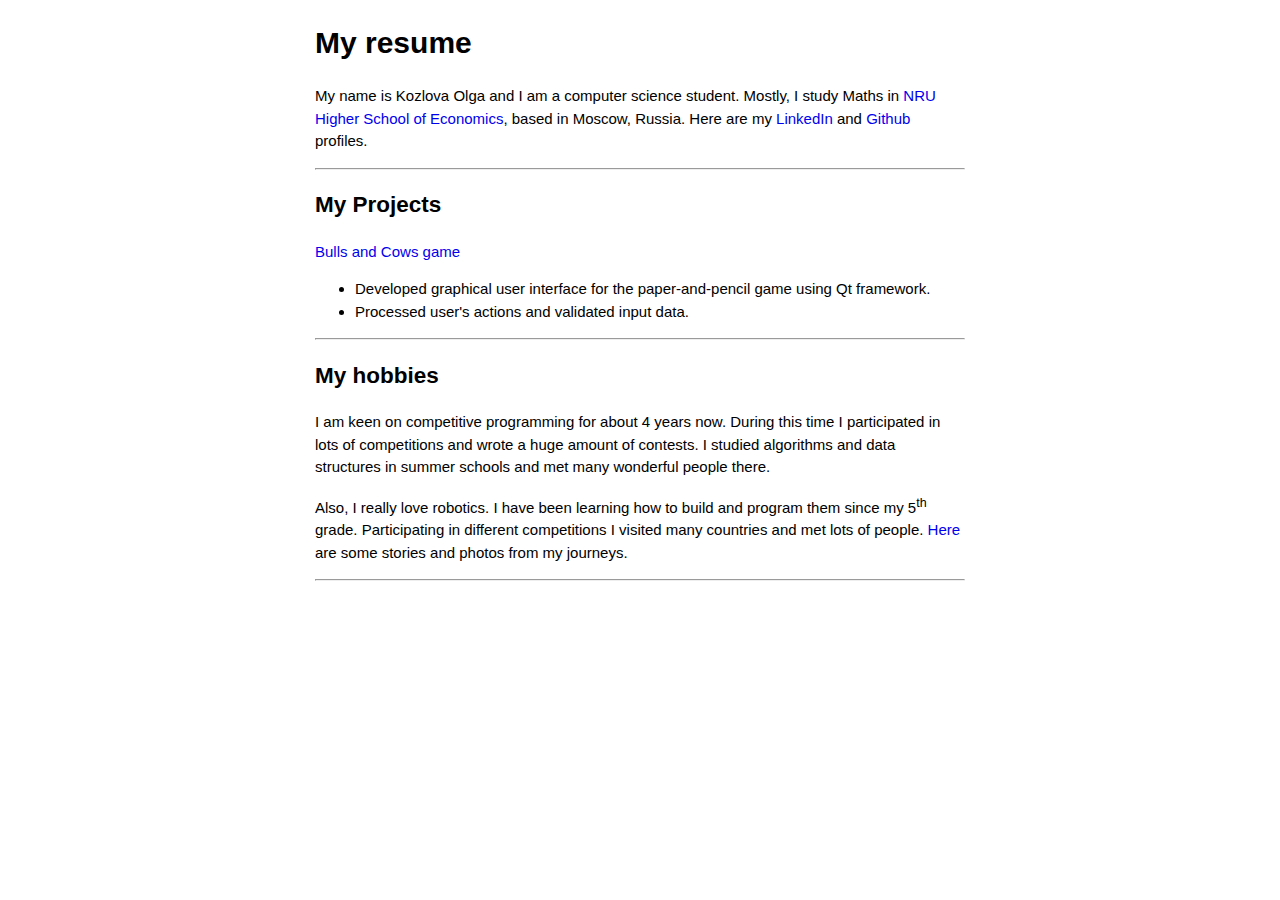
==== portfolio/src/main/webapp/about.html @ 4dfded2d "Complete intro to fetch" ====
<!DOCTYPE html>
<html>
  <head>
    <meta charset="UTF-8">
    <title>About me</title>
    <link rel="stylesheet" type="text/css" href="style.css">
    <script src="script.js"></script>
  </head>
  <body>
    <div id="content">
      <h1>My resume</h1>
      <p>My name is Kozlova Olga and I am a computer science student. Mostly, I study Maths in
        <a href="https://www.hse.ru/en/" target="_blank" title="University">NRU Higher School of Economics</a>, based in Moscow, Russia.
        Here are my <a href="https://www.linkedin.com/in/olga-kozlova-053354194/" target="_blank" title="LinkedIn">LinkedIn</a> and
        <a href="https://github.com/grenlayk" target="_blank" title="Github">Github</a> profiles.</p>
      <hr>
      <h2>My Projects</h2>
      <p><a href="https://github.com/grenlayk/qt-app" target="_blank" title="Source code" style="text-decoration:none">Bulls and Cows game</a></p>
      <ul>
        <li>Developed graphical user interface for the paper-and-pencil game using Qt framework.</li>
        <li>Processed user's actions and validated input data.</li>
      </ul>
      <hr>
      <h2>My hobbies</h2>
      <p>I am keen on competitive programming for about 4 years now. During this time I participated
        in lots of competitions and wrote a huge amount of contests. I studied algorithms and data
        structures in summer schools and met many wonderful people there.</p>
      <p>Also, I really love robotics. I have been learning how to build and program them since my
        5<sup>th</sup> grade. Participating in different competitions I visited many countries and
        met lots of people. <a href="robotics.html" title="Stories"> Here</a> are some stories and
        photos from my journeys.</p>
      <hr>
    </div>
  </body>
</html>
---- portfolio/src/main/webapp/style.css ----
#content {
  margin-left: auto;
  margin-right: auto;
  width: 650px;
  font-family: Verdana,sans-serif;
  line-height: 1.5;
  font-size: 15px;
}


#greeting-container {
  margin-top: 20px;
}

a {
  text-decoration: none;
}

.images {
  display: flex;
  flex-wrap: wrap;
  justify-content: center;
}

.images img {
  margin: 10px;
  max-height: 300px;
  max-width: 300px;
}

.images img:hover {
  border: 2px solid #e6ffe6;
}
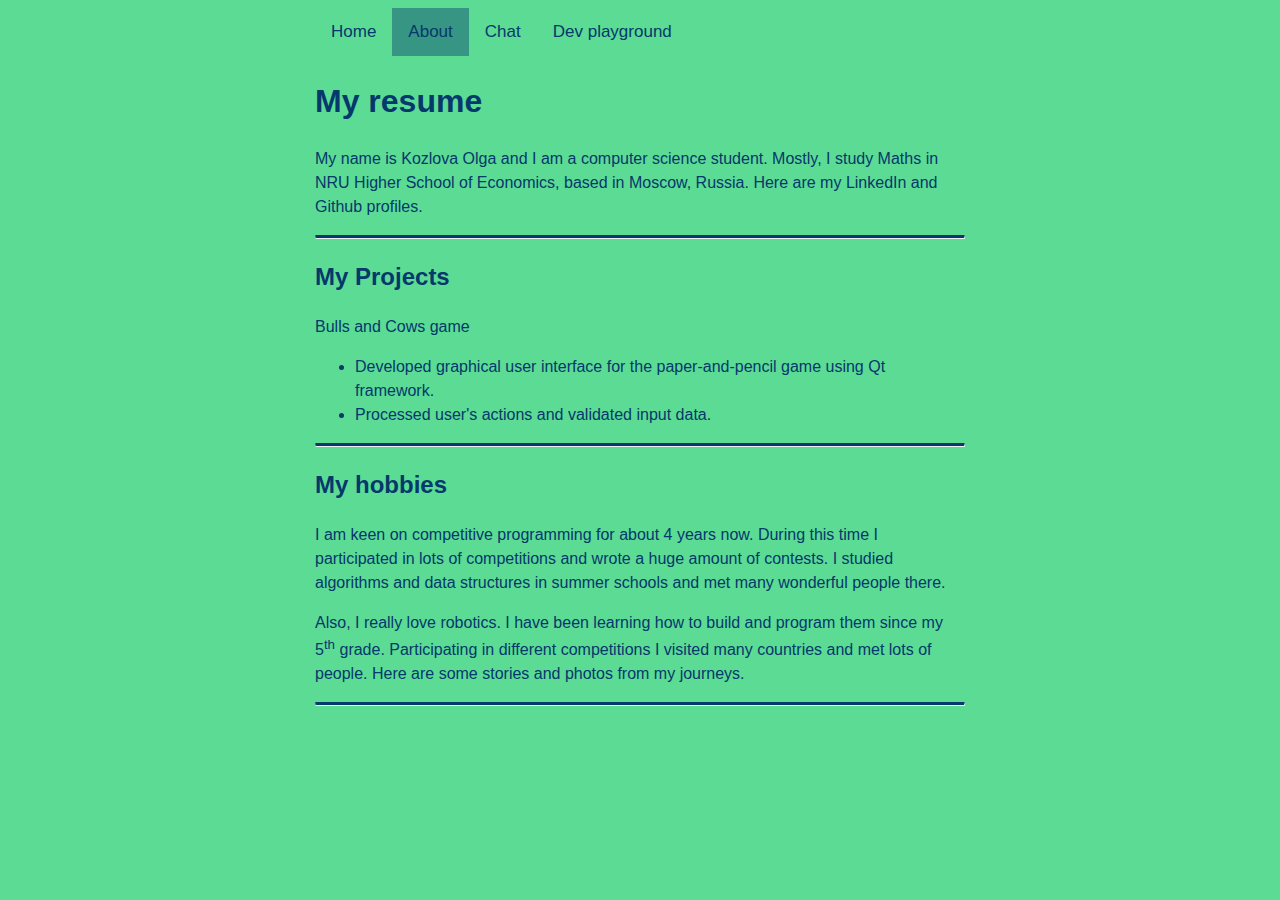
==== commit a1bfd35c: "Add css features" ====
--- a/portfolio/src/main/webapp/about.html
+++ b/portfolio/src/main/webapp/about.html
@@ -7,6 +7,12 @@
     <script src="script.js"></script>
   </head>
   <body>
+    <div class="topnav">
+        <a href="index.html">Home</a>
+        <a class="active" href="about.html"> About</a>
+        <a href="chat.html">Chat</a>
+        <a href="tests.html">Dev playground</a>
+    </div> 
     <div id="content">
       <h1>My resume</h1>
       <p>My name is Kozlova Olga and I am a computer science student. Mostly, I study Maths in
--- a/portfolio/src/main/webapp/style.css
+++ b/portfolio/src/main/webapp/style.css
@@ -2,18 +2,38 @@
   margin-left: auto;
   margin-right: auto;
   width: 650px;
-  font-family: Verdana,sans-serif;
   line-height: 1.5;
-  font-size: 15px;
+  font-size: 16px;
 }
 
-
-#greeting-container {
-  margin-top: 20px;
+body {
+    margin-left: auto;
+    margin-right: auto;
+    width: 650px;
+    font-family: Verdana,sans-serif;
+    background-color: #5CDB95;
 }
 
 a {
   text-decoration: none;
+}
+
+
+h1, h2, h3, h4, h5, h6 {
+  color: #05386B;
+}
+
+a:hover, a:active {
+    color:#EDF5EF;
+}
+
+p, ul, a:link, a:visited {
+  color:#05386B;
+}
+
+hr {
+  border-top: 3px solid #05386B;
+  border-radius: 1px;
 }
 
 .images {
@@ -29,5 +49,102 @@
 }
 
 .images img:hover {
-  border: 2px solid #e6ffe6;
+  border: 2px solid #8EE4AF;
 }
+
+
+form {
+  /* Center the form on the page */
+  margin: 0 auto;
+  width: 400px;
+  /* Form outline */
+  padding: 1em;
+  border: 1px solid #05386B;
+  border-radius: 1em;
+}
+
+ul.myform {
+  list-style: none;
+  padding: 0;
+  margin: 0;
+}
+
+form li + li {
+  margin-top: 1em;
+}
+
+label.myform {
+  /* Uniform size & alignment */
+  display: inline-block;
+  width: 90px;
+  text-align: right;
+}
+
+input, 
+textarea {
+  /* To make sure that all text fields have the same font settings
+     By default, textareas have a monospace font */
+  font: 1em sans-serif;
+
+  /* Uniform text field size */
+  width: 300px;
+  box-sizing: border-box;
+
+  /* Match form field borders */
+  border: 1px solid #05386B;
+}
+
+input:focus, 
+textarea:focus {
+  /* Additional highlight for focused elements */
+  border-color: #05386B;
+}
+
+textarea {
+  /* Align multiline text fields with their labels */
+  vertical-align: top;
+
+  /* Provide space to type some text */
+  height: 5em;
+}
+
+.button {
+  /* Align buttons with the text fields */
+  padding-left: 90px; /* same size as the label elements */
+}
+
+button {
+  color: #05386B;
+  background-color: #EDF5EF;
+  /* This extra margin represent roughly the same space as the space
+     between the labels and their text fields */
+  margin-left: .5em;
+}
+
+/* Add a black background color to the top navigation */
+.topnav {
+  background-color: #5CDB95;
+  overflow: hidden;
+}
+
+/* Style the links inside the navigation bar */
+.topnav a {
+  float: left;
+  color: #05386B;
+  text-align: center;
+  padding: 14px 16px;
+  text-decoration: none;
+  font-size: 17px;
+}
+
+/* Change the color of links on hover */
+.topnav a:hover {
+  background-color: #8EE4AF;
+  color: #05386B;
+}
+
+/* Add a color to the active/current link */
+.topnav a.active {
+  background-color: #379683;
+  color:#05386B;
+}
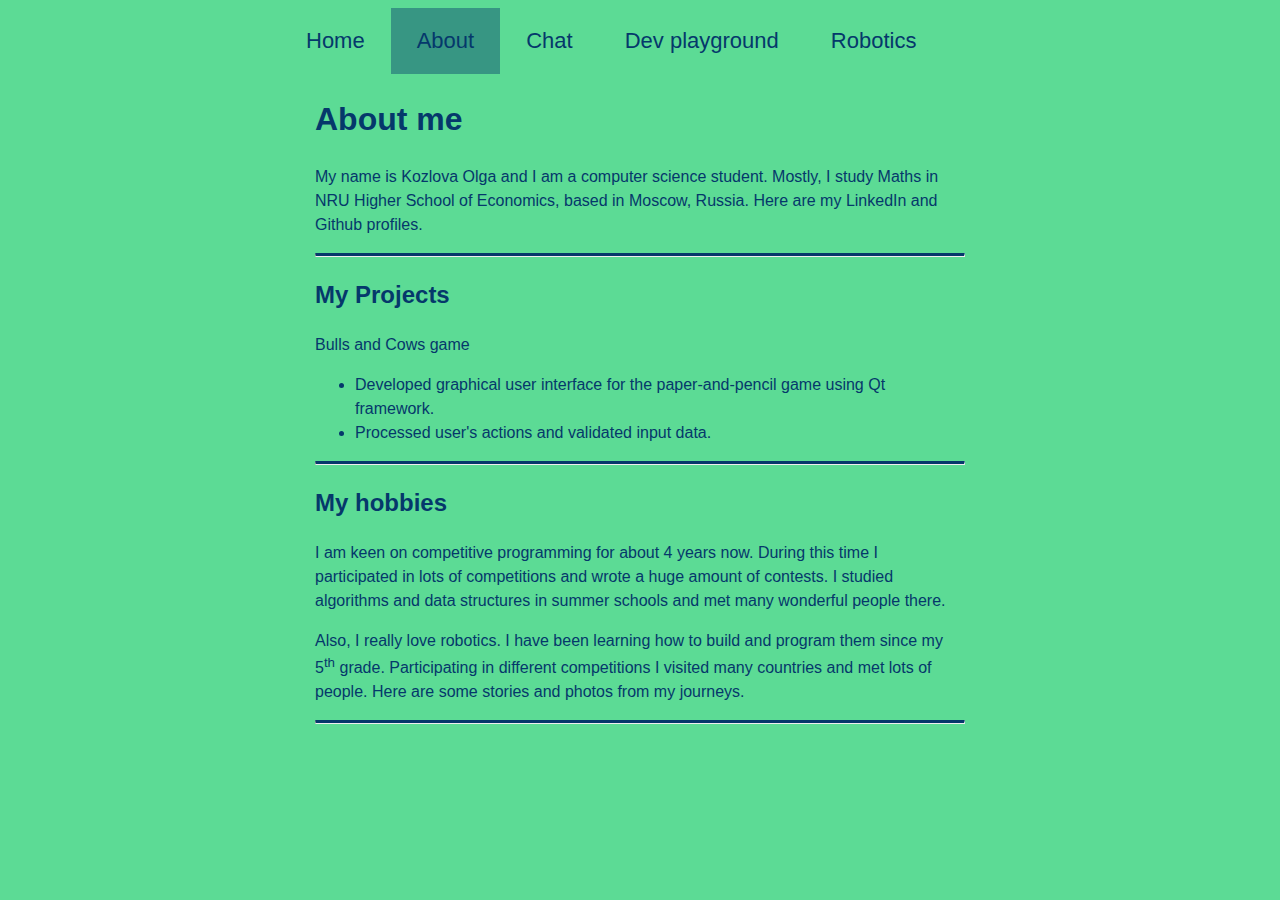
==== commit 8d9bb172: "Complete week-3" ====
--- a/portfolio/src/main/webapp/about.html
+++ b/portfolio/src/main/webapp/about.html
@@ -12,9 +12,10 @@
         <a class="active" href="about.html"> About</a>
         <a href="chat.html">Chat</a>
         <a href="tests.html">Dev playground</a>
+        <a href="robotics.html">Robotics</a>
     </div> 
     <div id="content">
-      <h1>My resume</h1>
+      <h1>About me</h1>
       <p>My name is Kozlova Olga and I am a computer science student. Mostly, I study Maths in
         <a href="https://www.hse.ru/en/" target="_blank" title="University">NRU Higher School of Economics</a>, based in Moscow, Russia.
         Here are my <a href="https://www.linkedin.com/in/olga-kozlova-053354194/" target="_blank" title="LinkedIn">LinkedIn</a> and
--- a/portfolio/src/main/webapp/style.css
+++ b/portfolio/src/main/webapp/style.css
@@ -9,9 +9,10 @@
 body {
     margin-left: auto;
     margin-right: auto;
-    width: 650px;
+    width: 720px;
     font-family: Verdana,sans-serif;
     background-color: #5CDB95;
+    color: #05386B;
 }
 
 a {
@@ -19,16 +20,16 @@
 }
 
 
-h1, h2, h3, h4, h5, h6 {
+h1, h2, h3, h4, h5, h6, strong {
   color: #05386B;
-}
-
-a:hover, a:active {
-    color:#EDF5EF;
 }
 
 p, ul, a:link, a:visited {
   color:#05386B;
+}
+
+a:hover {
+    color: #EDF5EF;
 }
 
 hr {
@@ -53,10 +54,10 @@
 }
 
 
-form {
+form.myform {
   /* Center the form on the page */
   margin: 0 auto;
-  width: 400px;
+  width: 430px;
   /* Form outline */
   padding: 1em;
   border: 1px solid #05386B;
@@ -73,11 +74,14 @@
   margin-top: 1em;
 }
 
-label.myform {
-  /* Uniform size & alignment */
-  display: inline-block;
-  width: 90px;
-  text-align: right;
+
+label.myform
+{
+   display: inline;
+   float: left;
+   text-align: right;
+   width: 6em;
+   margin-right: 1em;
 }
 
 input, 
@@ -89,6 +93,7 @@
   /* Uniform text field size */
   width: 300px;
   box-sizing: border-box;
+
 
   /* Match form field borders */
   border: 1px solid #05386B;
@@ -108,23 +113,36 @@
   height: 5em;
 }
 
-.button {
-  /* Align buttons with the text fields */
-  padding-left: 90px; /* same size as the label elements */
+button {
+  background-color: #05386B; /* Green */
+  border: none;
+  color: #EDF5EF;
+  padding: 15px 32px;
+  text-align: center;
+  text-decoration: none;
+  display: inline-block;
+  font-size: 16px;
 }
 
-button {
-  color: #05386B;
-  background-color: #EDF5EF;
+button.myform {
+  background-color: #05386B; /* Green */
+  border: none;
+  color: #EDF5EF;
+  padding: 12px 32px;
+  text-align: center;
+  text-decoration: none;
+  display: inline-block;
+  font-size: 16px;
   /* This extra margin represent roughly the same space as the space
      between the labels and their text fields */
-  margin-left: .5em;
+  margin-right: .5em;
 }
 
 /* Add a black background color to the top navigation */
 .topnav {
   background-color: #5CDB95;
   overflow: hidden;
+  font-size: 20px;
 }
 
 /* Style the links inside the navigation bar */
@@ -132,9 +150,9 @@
   float: left;
   color: #05386B;
   text-align: center;
-  padding: 14px 16px;
+  padding: 20px 26px;
   text-decoration: none;
-  font-size: 17px;
+  font-size: 22px;
 }
 
 /* Change the color of links on hover */
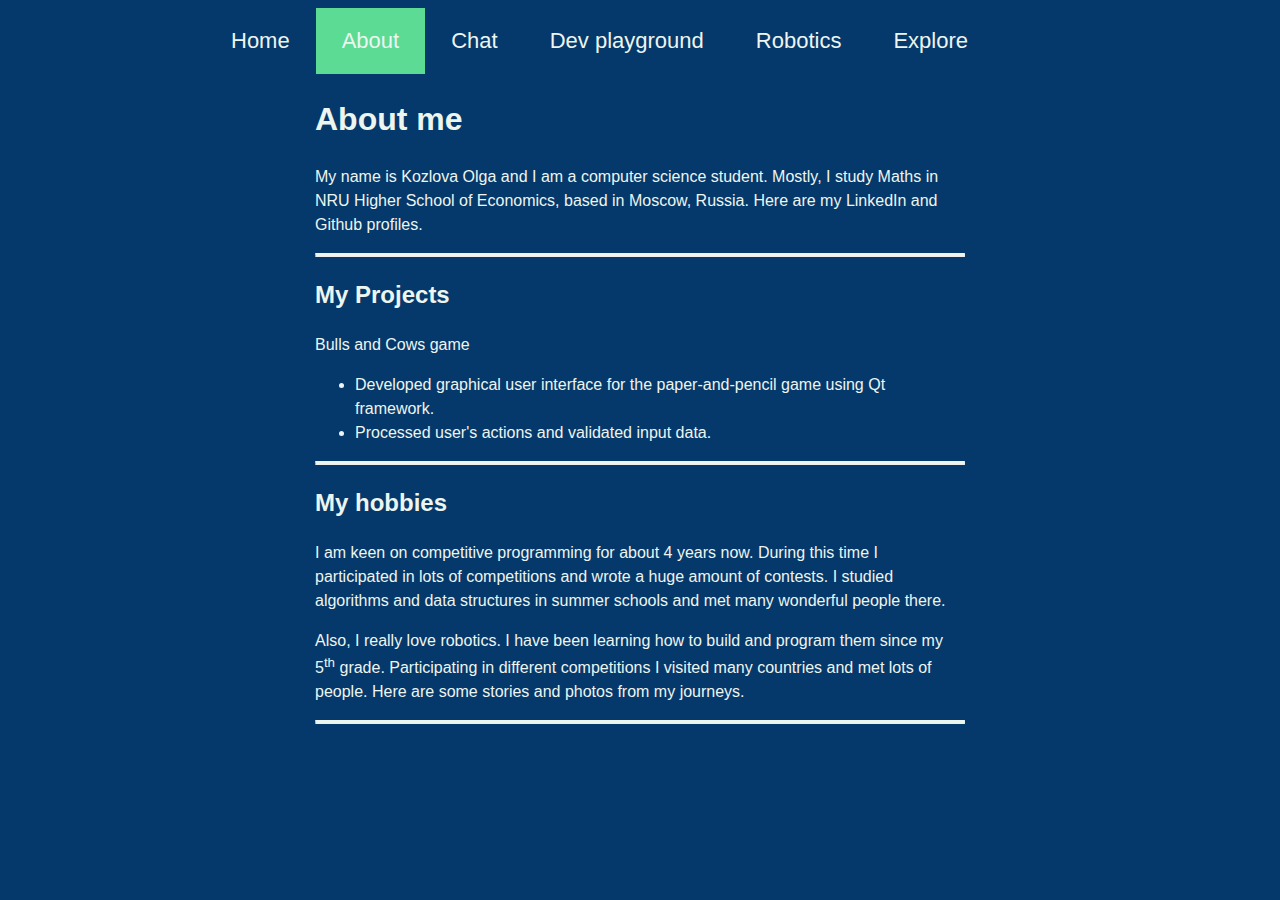
==== commit 96d3993b: "Add markers and infowindows" ====
--- a/portfolio/src/main/webapp/about.html
+++ b/portfolio/src/main/webapp/about.html
@@ -13,6 +13,7 @@
         <a href="chat.html">Chat</a>
         <a href="tests.html">Dev playground</a>
         <a href="robotics.html">Robotics</a>
+        <a href="maps.html">Explore</a>
     </div> 
     <div id="content">
       <h1>About me</h1>
--- a/portfolio/src/main/webapp/style.css
+++ b/portfolio/src/main/webapp/style.css
@@ -9,10 +9,29 @@
 body {
     margin-left: auto;
     margin-right: auto;
-    width: 720px;
+    width: 870px;
     font-family: Verdana,sans-serif;
-    background-color: #5CDB95;
-    color: #05386B;
+    background-color: #05386B;
+    color: #EDF5EF;
+}
+
+.info-window {
+    background-position: center;
+    background-repeat: no-repeat;
+    background-size: 10px 10px;
+    border: none;
+    width: 16px;
+    height: 16px;
+    top: 5px;
+    right: 5px;
+    color:#05386B;
+    background-color: #EDF5EF;
+}
+
+.center {
+  display: flex;
+  justify-content: center;
+  align-items: center;
 }
 
 a {
@@ -21,19 +40,19 @@
 
 
 h1, h2, h3, h4, h5, h6, strong {
-  color: #05386B;
+  color: #EDF5EF;
 }
 
 p, ul, a:link, a:visited {
-  color:#05386B;
+  color:#EDF5EF;
 }
 
 a:hover {
-    color: #EDF5EF;
+    color: #8EE4AF;
 }
 
 hr {
-  border-top: 3px solid #05386B;
+  border-top: 3px solid #EDF5EF;
   border-radius: 1px;
 }
 
@@ -60,7 +79,7 @@
   width: 430px;
   /* Form outline */
   padding: 1em;
-  border: 1px solid #05386B;
+  border: 1px solid #EDF5EF;
   border-radius: 1em;
 }
 
@@ -96,13 +115,13 @@
 
 
   /* Match form field borders */
-  border: 1px solid #05386B;
+  border: 1px solid #EDF5EF;
 }
 
 input:focus, 
 textarea:focus {
   /* Additional highlight for focused elements */
-  border-color: #05386B;
+  border-color: #EDF5EF;
 }
 
 textarea {
@@ -114,7 +133,7 @@
 }
 
 button {
-  background-color: #05386B; /* Green */
+  background-color: #5CDB95;
   border: none;
   color: #EDF5EF;
   padding: 15px 32px;
@@ -125,7 +144,7 @@
 }
 
 button.myform {
-  background-color: #05386B; /* Green */
+  background-color: #5CDB95; 
   border: none;
   color: #EDF5EF;
   padding: 12px 32px;
@@ -140,7 +159,7 @@
 
 /* Add a black background color to the top navigation */
 .topnav {
-  background-color: #5CDB95;
+  background-color: #05386B;
   overflow: hidden;
   font-size: 20px;
 }
@@ -148,7 +167,7 @@
 /* Style the links inside the navigation bar */
 .topnav a {
   float: left;
-  color: #05386B;
+  color: #EDF5EF;
   text-align: center;
   padding: 20px 26px;
   text-decoration: none;
@@ -158,11 +177,26 @@
 /* Change the color of links on hover */
 .topnav a:hover {
   background-color: #8EE4AF;
-  color: #05386B;
+  color: #EDF5EF;
 }
 
 /* Add a color to the active/current link */
 .topnav a.active {
-  background-color: #379683;
-  color:#05386B;
-}
+  background-color: #5CDB95;
+  color:#EDF5EF;
+}
+
+.select
+{
+  display: inline-block;
+  width: 160px;
+  height: 34px;
+  line-height: 30px;
+  position: relative;
+}
+
+#map {
+  border: thin solid #8EE4AF;
+  height: 500px;
+  width: 500px;
+}
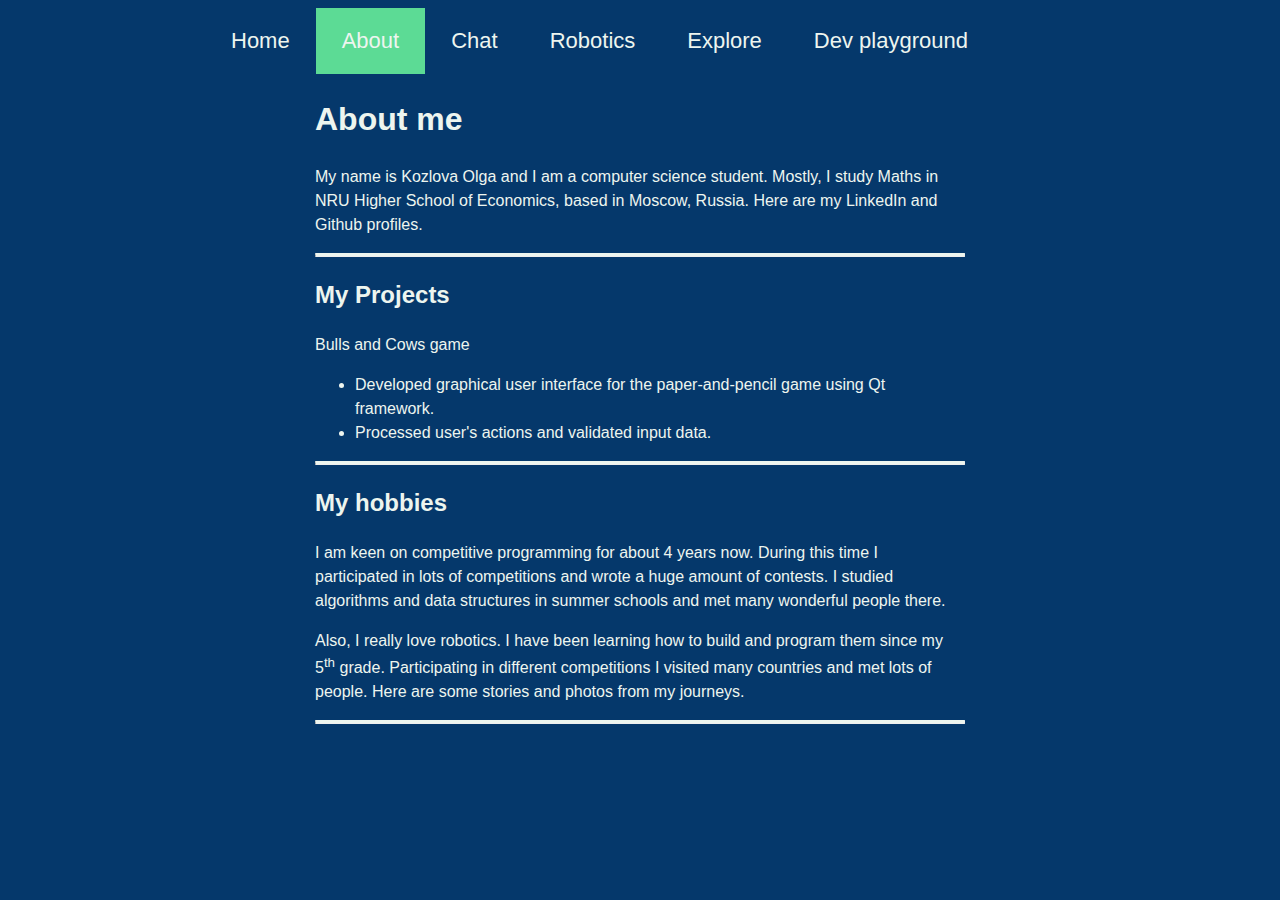
==== commit 2c802f68: "Fix link color" ====
--- a/portfolio/src/main/webapp/about.html
+++ b/portfolio/src/main/webapp/about.html
@@ -11,9 +11,9 @@
         <a href="index.html">Home</a>
         <a class="active" href="about.html"> About</a>
         <a href="chat.html">Chat</a>
-        <a href="tests.html">Dev playground</a>
         <a href="robotics.html">Robotics</a>
         <a href="maps.html">Explore</a>
+        <a href="tests.html">Dev playground</a>
     </div> 
     <div id="content">
       <h1>About me</h1>
--- a/portfolio/src/main/webapp/style.css
+++ b/portfolio/src/main/webapp/style.css
@@ -143,6 +143,11 @@
   font-size: 16px;
 }
 
+button a:hover {
+    color: #05386B;
+}
+
+
 button.myform {
   background-color: #5CDB95; 
   border: none;
